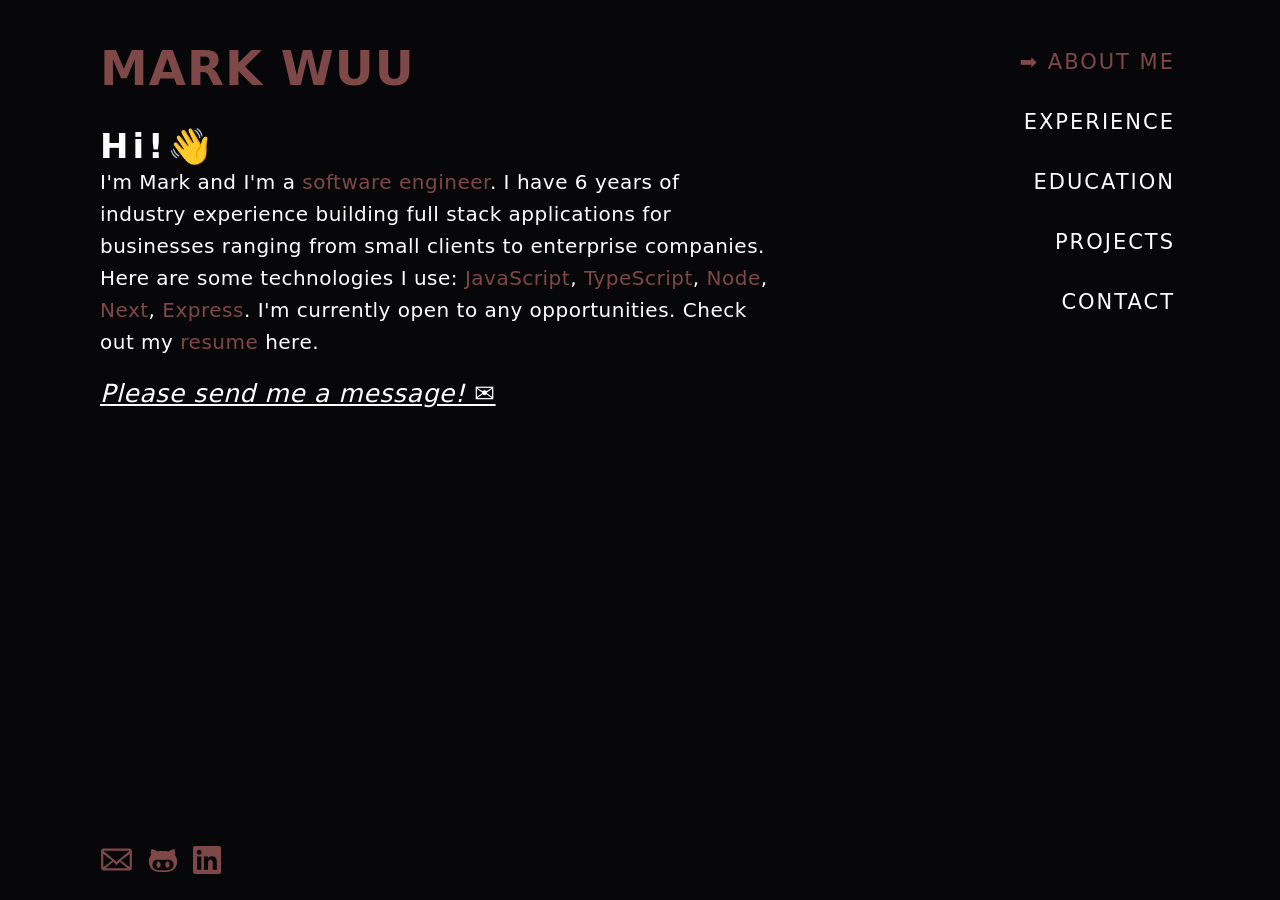
==== index.html @ 0ff92490 "updated mobile styles" ====
<!DOCTYPE html>
<html lang="en">

<head>
  <meta charset="UTF-8" />
  <meta http-equiv="X-UA-Compatible" content="IE=edge" />
  <meta name="viewport" content="width=device-width, initial-scale=1.0" />
  <meta name="description" content="Mark Wuu Software Engineer" />
  <title>Mark Wuu - Software Engineer</title>
  <link rel="stylesheet" href="styles.css" />
</head>

<body>
  <div class="container">
    <div class="left-container">
      <div id="header">
        <h1><a href="./">Mark Wuu</a></h1>
        <svg id="ham-nav" viewBox="0 0 100 59" width="40" height="40">
          <rect width="90" height="9"></rect>
          <rect y="25" width="90" height="9"></rect>
          <rect y="50" width="90" height="9"></rect>
        </svg>
      </div>
      <div id="about-me" class="sections">
        <span id="hello">Hi!👋</span>
        <p>
          I'm Mark and I'm a
          <span class="highlighted">software engineer</span>. I have 6 years
          of industry experience building full stack applications for
          businesses ranging from small clients to enterprise companies. Here
          are some technologies I use:
          <span class="highlighted">JavaScript</span>,
          <span class="highlighted">TypeScript</span>,
          <span class="highlighted">Node</span>,
          <span class="highlighted">Next</span>,
          <span class="highlighted">Express</span>. I'm currently open to any
          opportunities. Check out my <span class="highlighted"><a href="./resume.pdf"
              download="Mark Wuu's Resume">resume<a /></span> here.
          <br />
        <div class="click-me"><a target="_blank" href="mailto:markwuu@gmail.com">Please send me a message! <span
              class="emoji">✉️</span></a></div>
        <br />
        </p>
      </div>
      <div id="experience" class="sections">
        <p>
          <span class="title"><a target="_blank" href="https://byte.com/">Byte</a></span><br />Software Engineer
          (2021-2025)
        </p>
        <p>
          <span class="title"><a target="_blank" href="https://sunriseintegration.com/">Sunrise
              Integration</a></span><br />Fullstack Web Developer (2019-2021)
        </p>
      </div>
      <div id="education" class="sections">
        <p>
          <span class="title"><a target="_blank" href="https://devleague.com/">DevLeague</a></span><br />Fullstack JS
          Web Engineer Course
        </p>
        <p>
          <span class="title"><a target="_blank" href="https://www.rutgers.edu/">Rutgers University</a></span><br />B.A.
          Biological Sciences
        </p>
      </div>
      <div id="projects" class="sections">
        <p class="project-title">
          <a target="_blank" href="https://ems-poke-quiz.netlify.app/">Pokemon Quiz App</a>
        </p>
        <div id="gif-container">
          <img class="gif" src="./assets/poke-1.gif" />
          <img id="poke-gif-2" class="gif" src="./assets/poke-2.gif" />
          <img class="gif" src="./assets/poke-3.gif" />
        </div>
        <p id="project-description">
          An application utilizing the Pokemon API to create randomized
          quizzes
        </p>
        <p id="project-description">Technologies: TypeScript, React</p>
      </div>
      <div id="contact" class="sections">
        <p>
          <span class="title"><a target="_blank" href="mailto:markwuu@gmail.com">Email</a></span>
        </p>
        <p>
          <span class="title"><a href="./resume.pdf" download="Mark Wuu's Resume">Resume</a></span>
        </p>
        <p>
          <span class="title"><a target="_blank" href="https://www.linkedin.com/in/markwuu/">LinkedIn</a></span>
        </p>
      </div>
      <div id="footer">
        <ul class="icons">
          <li>
            <a target="_blank" href="mailto:markwuu@gmail.com" aria-label="Send email to Mark Wuu">
              <svg class="svg-icon" width="33" height="33" viewBox="0 0.5 14 15">
                <path fillRule="evenodd"
                  d="M0 4v8c0 .55.45 1 1 1h12c.55 0 1-.45 1-1V4c0-.55-.45-1-1-1H1c-.55 0-1 .45-1 1zm13 0L7 9 1 4h12zM1 5.5l4 3-4 3v-6zM2 12l3.5-3L7 10.5 8.5 9l3.5 3H2zm11-.5l-4-3 4-3v6z" />
              </svg>
            </a>
          </li>

          <li>
            <a target="_blank" href="https://github.com/markwuu" aria-label="Visit Mark's Github">
              <svg class="svg-icon" width="30" height="30" viewBox="0 -0.35 16 17">
                <path fillRule="evenodd"
                  d="M14.7 5.34c.13-.32.55-1.59-.13-3.31 0 0-1.05-.33-3.44 1.3-1-.28-2.07-.32-3.13-.32s-2.13.04-3.13.32c-2.39-1.64-3.44-1.3-3.44-1.3-.68 1.72-.26 2.99-.13 3.31C.49 6.21 0 7.33 0 8.69 0 13.84 3.33 15 7.98 15S16 13.84 16 8.69c0-1.36-.49-2.48-1.3-3.35zM8 14.02c-3.3 0-5.98-.15-5.98-3.35 0-.76.38-1.48 1.02-2.07 1.07-.98 2.9-.46 4.96-.46 2.07 0 3.88-.52 4.96.46.65.59 1.02 1.3 1.02 2.07 0 3.19-2.68 3.35-5.98 3.35zM5.49 9.01c-.66 0-1.2.8-1.2 1.78s.54 1.79 1.2 1.79c.66 0 1.2-.8 1.2-1.79s-.54-1.78-1.2-1.78zm5.02 0c-.66 0-1.2.79-1.2 1.78s.54 1.79 1.2 1.79c.66 0 1.2-.8 1.2-1.79s-.53-1.78-1.2-1.78z" />
              </svg>
            </a>
          </li>
          <li>
            <a target="_blank" href="https://www.linkedin.com/in/markwuu/" aria-label="Visit Mark's LinkedIn">
              <svg class="svg-icon" width="28" height="28" viewBox="0 0 24 24">
                <path
                  d="M20.447 20.452h-3.554v-5.569c0-1.328-.027-3.037-1.852-3.037-1.853 0-2.136 1.445-2.136 2.939v5.667H9.351V9h3.414v1.561h.046c.477-.9 1.637-1.85 3.37-1.85 3.601 0 4.267 2.37 4.267 5.455v6.286zM5.337 7.433c-1.144 0-2.063-.926-2.063-2.065 0-1.138.92-2.063 2.063-2.063 1.14 0 2.064.925 2.064 2.063 0 1.139-.925 2.065-2.064 2.065zm1.782 13.019H3.555V9h3.564v11.452zM22.225 0H1.771C.792 0 0 .774 0 1.729v20.542C0 23.227.792 24 1.771 24h20.451C23.2 24 24 23.227 24 22.271V1.729C24 .774 23.2 0 22.222 0h.003z" />
              </svg>
            </a>
          </li>
        </ul>
      </div>
    </div>
    <div class="right-container">
      <ul>
        <li id="about-button" class="button-selected">
          <span id="about-button-emoji" class="nav-emoji-visible">➡️ </span>About M<span class="last-letter">e</span>
        </li>
        <li id="experience-button">
          <span id="experience-button-emoji" class="nav-emoji-hidden">➡️ </span>Experienc<span
            class="last-letter">e</span>
        </li>
        <li id="education-button">
          <span id="education-button-emoji" class="nav-emoji-hidden">➡️ </span>Educatio<span
            class="last-letter">n</span>
        </li>
        <li id="projects-button">
          <span id="projects-button-emoji" class="nav-emoji-hidden">➡️ </span>Project<span class="last-letter">s</span>
        </li>
        <li id="contact-button">
          <span id="contact-button-emoji" class="nav-emoji-hidden">➡️ </span>Contac<span class="last-letter">t</span>
        </li>
      </ul>
    </div>
  </div>
  <script>
    const aboutMeContainer = document.getElementById("about-me");
    const experienceContainer = document.getElementById("experience");
    const educationContainer = document.getElementById("education");
    const projectsContainer = document.getElementById("projects");
    const contactContainer = document.getElementById("contact");

    const aboutButton = document.getElementById("about-button");
    const aboutButtonEmoji = document.getElementById("about-button-emoji");
    const experienceButton = document.getElementById("experience-button");
    const experienceButtonEmoji = document.getElementById("experience-button-emoji");
    const educationButton = document.getElementById("education-button");
    const educationButtonEmoji = document.getElementById("education-button-emoji");
    const projectsButton = document.getElementById("projects-button");
    const projectsButtonEmoji = document.getElementById("projects-button-emoji");
    const contactButton = document.getElementById("contact-button");
    const contactButtonEmoji = document.getElementById("contact-button-emoji");

    function updateNav(nav) {
      if (nav !== 'about') {
        aboutMeContainer.style.display = "none";
        aboutButton.classList.remove("button-selected");
        aboutButtonEmoji.classList.add("nav-emoji-hidden");
      }

      if (nav !== 'experience') {
        experienceContainer.style.display = "none";
        experienceButton.classList.remove("button-selected");
        experienceButtonEmoji.classList.add("nav-emoji-hidden");
      }

      if (nav !== 'education') {
        educationContainer.style.display = "none";
        educationButton.classList.remove("button-selected");
        educationButtonEmoji.classList.add("nav-emoji-hidden");
      }

      if (nav !== 'projects') {
        projectsContainer.style.display = "none";
        projectsButton.classList.remove("button-selected");
        projectsButtonEmoji.classList.add("nav-emoji-hidden");
      }

      if (nav !== 'contact') {
        contactContainer.style.display = "none";
        contactButton.classList.remove("button-selected");
        contactButtonEmoji.classList.add("nav-emoji-hidden");
      }
    }

    aboutButton.addEventListener("click", function () {
      aboutMeContainer.style.display = "flex";
      aboutButton.className = "button-selected";
      aboutButtonEmoji.className = "nav-emoji-visible"
      updateNav('about')
    });

    experienceButton.addEventListener("click", function () {
      experienceContainer.style.display = "flex";
      experienceButton.className = "button-selected";
      experienceButtonEmoji.className = "nav-emoji-visible"
      updateNav('experience')

    });

    educationButton.addEventListener("click", function () {
      educationContainer.style.display = "flex";
      educationButton.className = "button-selected";
      educationButtonEmoji.className = "nav-emoji-visible"
      updateNav('education')

    });

    projectsButton.addEventListener("click", function () {
      projectsContainer.style.display = "flex";
      projectsButton.className = "button-selected";
      projectsButtonEmoji.className = "nav-emoji-visible"
      updateNav('projects')

    });

    contactButton.addEventListener("click", function () {
      contactContainer.style.display = "flex";
      contactButton.className = "button-selected";
      contactButtonEmoji.className = "nav-emoji-visible"
      updateNav('contact')
    });
  </script>
</body>

</html>
---- styles.css ----
html {
  height: 100%;
  width: 100%;
}

body {
  margin: 40px 40px 0 40px;
  font-family:
    ui-sans-serif,
    system-ui,
    sans-serif,
    Apple Color Emoji,
    Segoe UI Emoji,
    Segoe UI Symbol,
    Noto Color Emoji;
  background: #070709;
  color: white;
  display: flex;
  justify-content: center;
}

h1,
h2 {
  padding: 0;
  margin: 0;
}

a {
  text-decoration: none;
  color: inherit;
}

.container {
  display: flex;
  width: 100%;
  max-width: 1080px;
}

.left-container {
  flex: 2;
  display: flex;
  flex-direction: column;
  width: 50%;
}

.left-container > div > h1 {
  color: #7e4848;
  font-size: 48px;
  letter-spacing: 1px;
  text-transform: uppercase;
  font-weight: 700;
}

.highlighted {
  color: #7e4848;
}

.click-me {
  font-size: 25px;
  letter-spacing: 0.6px;
  line-height: 32px;
  text-decoration: underline;
  font-style: italic;
}

.emoji {
  font-style: normal;
}

.sections {
  min-height: 215px;
  display: flex;
  flex-direction: column;
  padding-top: 30px;
  max-width: 700px;
}

.sections > p {
  padding-top: 0px;
  margin-top: 0px;
}

#about-me > p {
  font-size: 20px;
  letter-spacing: 0.5px;
  line-height: 32px;
  padding-right: 30px;
}

#hello {
  padding: 0;
  margin: 0;
  font-size: 34px;
  letter-spacing: 4px;
  font-weight: 700;
}

#experience {
  display: none;
}

#education {
  display: none;
}

#projects {
  display: none;
}

#contact {
  display: none;
}

#gif-container {
  height: 300px;
  display: flex;
  gap: 20px;
}

.gif {
  height: inherit;
  width: auto;
}

.title {
  font-size: 22px;
  letter-spacing: 2px;
  text-transform: uppercase;
}

.project-title {
  font-size: 22px;
  letter-spacing: 5px;
  text-transform: uppercase;
  margin: 0;
  padding: 0 0 10px 0;
}

#project-description {
  line-height: 23px;
  padding: 20px 0 0 0;
  margin-bottom: 0px;
}

.icons {
  list-style-type: none;
  display: flex;
  flex-direction: row;
  padding: 0;
  margin: 0;
  align-items: center;
}

.icons > li {
  padding-right: 15px;
}

.svg-icon path {
  fill: #7e4848;
  width: 100px;
  height: 100px;
}

.right-container {
  flex: 1;
  display: flex;
  justify-content: end;
  padding-top: 3px;
}

.right-container > ul {
  list-style-type: none;
  margin: 0;
  padding: 0;
  text-align: right;
  letter-spacing: 2px;
  display: flex;
  flex-direction: column;
  align-items: end;
}

.right-container > ul > li {
  margin-bottom: 22px;
  font-size: 21px;
  cursor: pointer;
  text-transform: uppercase;
  border: 1.5px solid #070709;
  padding: 6px;
  border-radius: 5px;
  text-align: center;
}

.nav-emoji-visible {
  visibility: visible;
}

.nav-emoji-hidden {
  visibility: hidden;
}

.button-selected {
  border: 1.5px solid white;
  padding: 6px;
  border-radius: 5px;
  color: #7e4848;
}

.last-letter {
  letter-spacing: 0px;
}

#contact-button {
  margin-bottom: 10px;
}

#footer {
  position: absolute;
  bottom: 0;
  padding: 0 0 20px 0;
  max-width: 1080px;
}

#ham-nav {
  display: none;
}

@media screen and (max-width: 590px) {
  #header {
    display: flex;
    justify-content: space-between;
    align-items: center;
    /* border: 1px solid white; */
  }

  #hello {
    padding-bottom: 5px;
    font-size: 32px;
  }

  #ham-nav {
    display: block;
    fill: white;
  }

  body {
    margin: 35px 35px 0 35px;
  }

  .left-container > div > h1 {
    font-size: 35px;
  }

  .click-me {
    font-size: 22px;
  }

  #about-me > p {
    padding: 0;
    letter-spacing: 0.4px;
    line-height: 29px;
  }

  .sections {
    padding-top: 50px;
  }

  #gif-container {
    justify-content: space-between;
  }

  #poke-gif-2 {
    display: none;
  }

  #contact {
    padding-top: 60px;
  }

  .sections > p {
    padding-bottom: 30px;
  }

  .right-container {
    position: absolute;
    display: none;
  }

  #footer {
    bottom: 0;
    left: 0;
    width: 100%;
    display: flex;
    justify-content: center;
  }

  .icons > li {
    padding: 0 11px;
  }
}
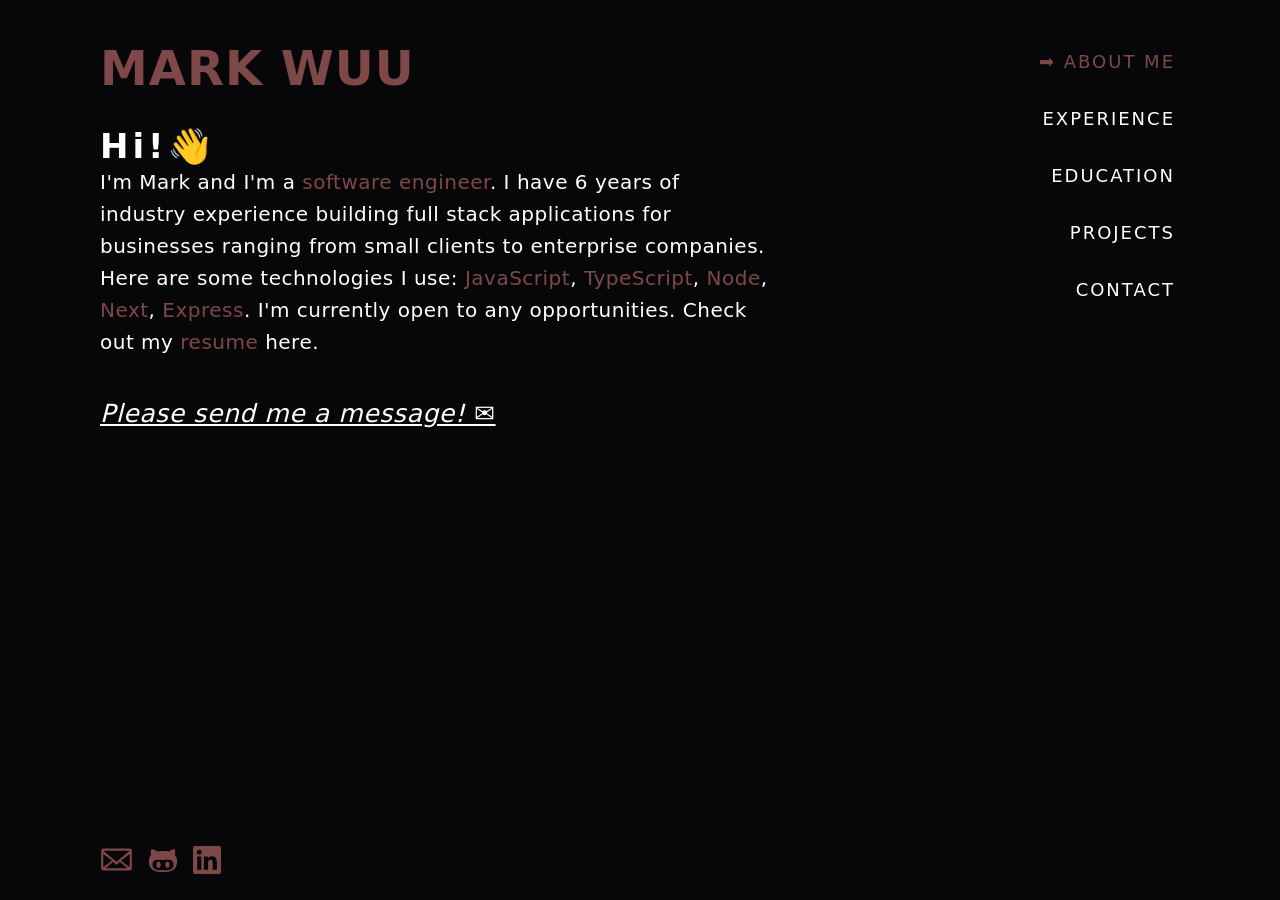
==== commit f522fba9: "fixed mobile nav functionality" ====
--- a/index.html
+++ b/index.html
@@ -12,7 +12,7 @@
 
 <body>
   <div class="container">
-    <div class="left-container">
+    <div id="content-container">
       <div id="header">
         <h1><a href="./">Mark Wuu</a></h1>
         <svg id="ham-nav" viewBox="0 0 100 59" width="40" height="40">
@@ -63,7 +63,7 @@
         </p>
       </div>
       <div id="projects" class="sections">
-        <p class="project-title">
+        <p id="project-title">
           <a target="_blank" href="https://ems-poke-quiz.netlify.app/">Pokemon Quiz App</a>
         </p>
         <div id="gif-container">
@@ -73,9 +73,11 @@
         </div>
         <p id="project-description">
           An application utilizing the Pokemon API to create randomized
-          quizzes
-        </p>
-        <p id="project-description">Technologies: TypeScript, React</p>
+          quizzes. Built with React and TypeScript.
+        </p>
+        <p id="try-app-description"><a target="_blank" href="https://ems-poke-quiz.netlify.app/">Try the App</a></p>
+        <p id="view-code-description"><a target="_blank" href="https://github.com/markwuu/pokemon-quiz-app">View the
+            code</a></p>
       </div>
       <div id="contact" class="sections">
         <p>
@@ -118,7 +120,14 @@
         </ul>
       </div>
     </div>
-    <div class="right-container">
+    <svg id="close-nav" width="40" height="40" viewBox="-5 0 55 37">
+      <g class="close-button">
+        <rect x="0" y="0" width="40" height="40" rx="5" ry="5" fill="#ffffff" />
+        <line x1="12" y1="12" x2="28" y2="28" stroke="#7e4848" stroke-width="3" stroke-linecap="round" />
+        <line x1="28" y1="12" x2="12" y2="28" stroke="#7e4848" stroke-width="3" stroke-linecap="round" />
+      </g>
+    </svg>
+    <div id="nav-container">
       <ul>
         <li id="about-button" class="button-selected">
           <span id="about-button-emoji" class="nav-emoji-visible">➡️ </span>About M<span class="last-letter">e</span>
@@ -141,6 +150,22 @@
     </div>
   </div>
   <script>
+    //mobile nav logic
+    const hamNavButton = document.getElementById("ham-nav");
+    const navContainer = document.getElementById("nav-container")
+    const closeNavButton = document.getElementById("close-nav");
+    hamNavButton.addEventListener("click", function () {
+      navContainer.style.display = "flex"
+      closeNavButton.style.display = "block"
+    });
+
+    closeNavButton.addEventListener("click", function () {
+      navContainer.style.display = "none"
+      closeNavButton.style.display = "none"
+      console.log('test')
+    });
+
+    //desktop nav logic
     const aboutMeContainer = document.getElementById("about-me");
     const experienceContainer = document.getElementById("experience");
     const educationContainer = document.getElementById("education");
@@ -158,6 +183,11 @@
     const contactButton = document.getElementById("contact-button");
     const contactButtonEmoji = document.getElementById("contact-button-emoji");
 
+    function hideNavContainer() {
+      navContainer.style.display = "none" //needed for mobile but not desktop
+      closeNavButton.style.display = "none"
+    }
+
     function updateNav(nav) {
       if (nav !== 'about') {
         aboutMeContainer.style.display = "none";
@@ -202,7 +232,6 @@
       experienceButton.className = "button-selected";
       experienceButtonEmoji.className = "nav-emoji-visible"
       updateNav('experience')
-
     });
 
     educationButton.addEventListener("click", function () {
@@ -210,7 +239,6 @@
       educationButton.className = "button-selected";
       educationButtonEmoji.className = "nav-emoji-visible"
       updateNav('education')
-
     });
 
     projectsButton.addEventListener("click", function () {
@@ -218,7 +246,6 @@
       projectsButton.className = "button-selected";
       projectsButtonEmoji.className = "nav-emoji-visible"
       updateNav('projects')
-
     });
 
     contactButton.addEventListener("click", function () {
@@ -227,6 +254,26 @@
       contactButtonEmoji.className = "nav-emoji-visible"
       updateNav('contact')
     });
+
+    aboutButton.addEventListener("touchstart", function () {
+      hideNavContainer();
+    });
+
+    experienceButton.addEventListener("touchstart", function () {
+      hideNavContainer();
+    });
+
+    educationButton.addEventListener("touchstart", function () {
+      hideNavContainer();
+    });
+
+    projectsButton.addEventListener("touchstart", function () {
+      hideNavContainer();
+    });
+
+    contactButton.addEventListener("touchstart", function () {
+      hideNavContainer();
+    });
   </script>
 </body>
 
--- a/styles.css
+++ b/styles.css
@@ -36,14 +36,14 @@
   max-width: 1080px;
 }
 
-.left-container {
+#content-container {
   flex: 2;
   display: flex;
   flex-direction: column;
   width: 50%;
 }
 
-.left-container > div > h1 {
+#content-container > div > h1 {
   color: #7e4848;
   font-size: 48px;
   letter-spacing: 1px;
@@ -76,7 +76,7 @@
 }
 
 .sections > p {
-  padding-top: 0px;
+  padding: 0 0 20px 0;
   margin-top: 0px;
 }
 
@@ -112,7 +112,7 @@
 }
 
 #gif-container {
-  height: 300px;
+  height: 325px;
   display: flex;
   gap: 20px;
 }
@@ -128,18 +128,26 @@
   text-transform: uppercase;
 }
 
-.project-title {
+#project-title {
   font-size: 22px;
   letter-spacing: 5px;
   text-transform: uppercase;
   margin: 0;
-  padding: 0 0 10px 0;
+  padding: 0 0 8px 0;
 }
 
 #project-description {
   line-height: 23px;
-  padding: 20px 0 0 0;
+  padding: 20px 94px 0 0;
   margin-bottom: 0px;
+}
+
+#try-app-description {
+  display: none;
+}
+
+#view-code-description {
+  display: none;
 }
 
 .icons {
@@ -161,14 +169,14 @@
   height: 100px;
 }
 
-.right-container {
+#nav-container {
   flex: 1;
   display: flex;
   justify-content: end;
-  padding-top: 3px;
-}
-
-.right-container > ul {
+  padding-top: 4px;
+}
+
+#nav-container > ul {
   list-style-type: none;
   margin: 0;
   padding: 0;
@@ -179,9 +187,9 @@
   align-items: end;
 }
 
-.right-container > ul > li {
+#nav-container > ul > li {
   margin-bottom: 22px;
-  font-size: 21px;
+  font-size: 18px;
   cursor: pointer;
   text-transform: uppercase;
   border: 1.5px solid #070709;
@@ -224,6 +232,11 @@
   display: none;
 }
 
+#close-nav {
+  display: none;
+  z-index: 1;
+}
+
 @media screen and (max-width: 590px) {
   #header {
     display: flex;
@@ -246,7 +259,7 @@
     margin: 35px 35px 0 35px;
   }
 
-  .left-container > div > h1 {
+  #content-container > div > h1 {
     font-size: 35px;
   }
 
@@ -276,12 +289,52 @@
     padding-top: 60px;
   }
 
+  #project-description {
+    padding: 30px 0 0 0;
+  }
+
+  #try-app-description {
+    text-align: center;
+    padding: 30px 0 0 0;
+  }
+
+  #view-code-description {
+    text-align: center;
+    padding: 30px 0 0 0;
+  }
+
   .sections > p {
-    padding-bottom: 30px;
-  }
-
-  .right-container {
+    padding-bottom: 20px;
+  }
+
+  #project-title {
+    text-align: center;
+  }
+
+  #nav-container {
+    display: none;
     position: absolute;
+    background: black;
+    height: 100%;
+    width: 100%;
+    top: 0;
+    right: 0;
+    padding: 0;
+    margin: 0;
+    justify-content: center;
+    align-items: center;
+  }
+
+  #nav-container > ul {
+    text-align: center;
+    align-items: center;
+  }
+
+  .nav-emoji-visible {
+    display: none;
+  }
+
+  .nav-emoji-hidden {
     display: none;
   }
 
@@ -297,3 +350,11 @@
     padding: 0 11px;
   }
 }
+
+@media screen and (max-width: 390px) {
+  #gif-container {
+    height: 280px;
+    display: flex;
+    gap: 20px;
+  }
+}
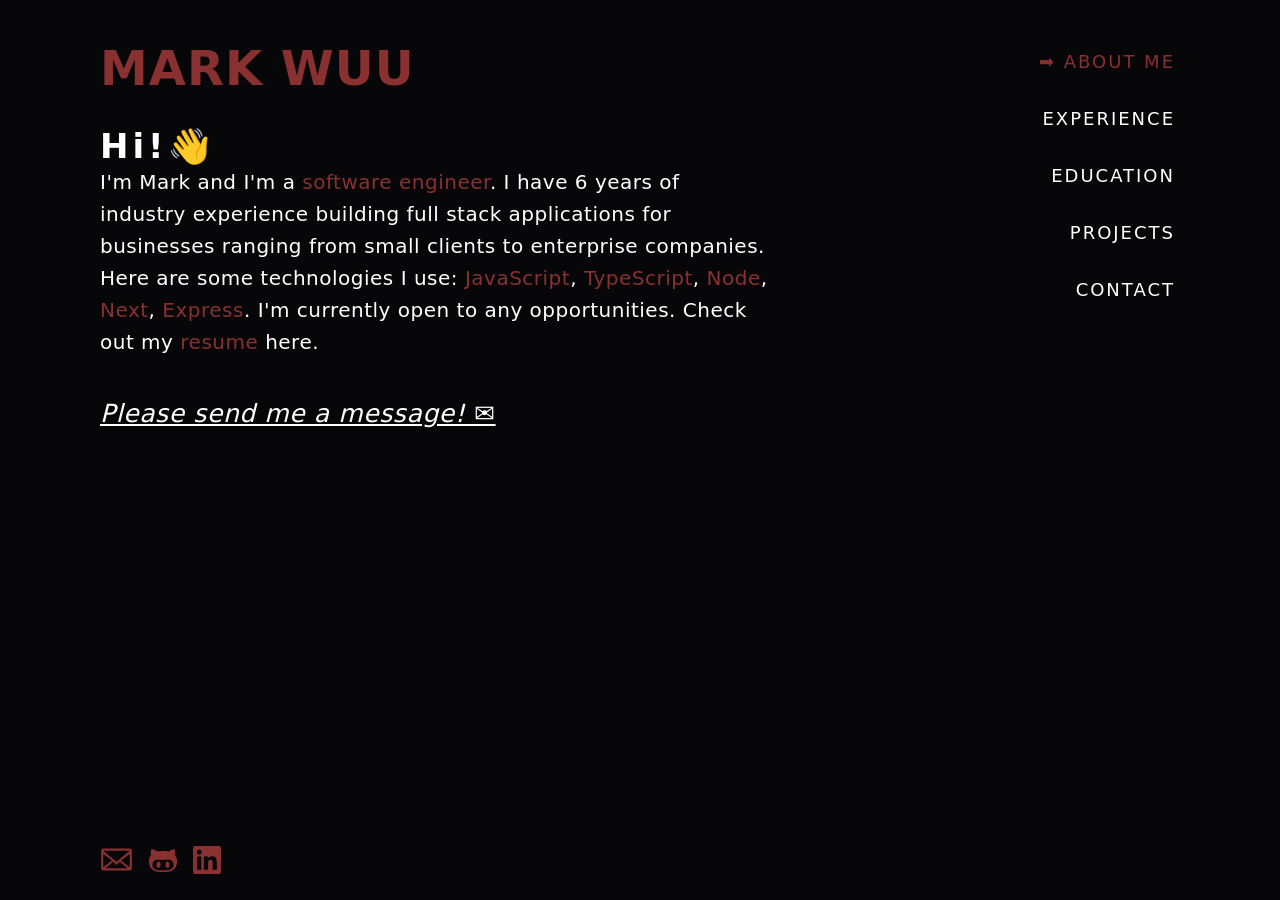
==== commit 956f180a: "updated color" ====
--- a/index.html
+++ b/index.html
@@ -123,8 +123,8 @@
     <svg id="close-nav" width="40" height="40" viewBox="-5 0 55 37">
       <g class="close-button">
         <rect x="0" y="0" width="40" height="40" rx="5" ry="5" fill="#ffffff" />
-        <line x1="12" y1="12" x2="28" y2="28" stroke="#7e4848" stroke-width="3" stroke-linecap="round" />
-        <line x1="28" y1="12" x2="12" y2="28" stroke="#7e4848" stroke-width="3" stroke-linecap="round" />
+        <line x1="12" y1="12" x2="28" y2="28" stroke="#893030" stroke-width="3" stroke-linecap="round" />
+        <line x1="28" y1="12" x2="12" y2="28" stroke="#893030" stroke-width="3" stroke-linecap="round" />
       </g>
     </svg>
     <div id="nav-container">
@@ -150,22 +150,6 @@
     </div>
   </div>
   <script>
-    //mobile nav logic
-    const hamNavButton = document.getElementById("ham-nav");
-    const navContainer = document.getElementById("nav-container")
-    const closeNavButton = document.getElementById("close-nav");
-    hamNavButton.addEventListener("click", function () {
-      navContainer.style.display = "flex"
-      closeNavButton.style.display = "block"
-    });
-
-    closeNavButton.addEventListener("click", function () {
-      navContainer.style.display = "none"
-      closeNavButton.style.display = "none"
-      console.log('test')
-    });
-
-    //desktop nav logic
     const aboutMeContainer = document.getElementById("about-me");
     const experienceContainer = document.getElementById("experience");
     const educationContainer = document.getElementById("education");
@@ -183,9 +167,24 @@
     const contactButton = document.getElementById("contact-button");
     const contactButtonEmoji = document.getElementById("contact-button-emoji");
 
-    function hideNavContainer() {
+    //mobile nav logic
+    const hamNavButton = document.getElementById("ham-nav");
+    const navContainer = document.getElementById("nav-container")
+    const closeNavButton = document.getElementById("close-nav");
+    hamNavButton.addEventListener("click", function () {
+      navContainer.style.display = "flex"
+      closeNavButton.style.display = "block"
+    });
+
+    closeNavButton.addEventListener("click", function () {
+      navContainer.style.display = "none"
+      closeNavButton.style.display = "none"
+      console.log('test')
+    });
+
+    function updateMobileNav() {
+      closeNavButton.style.display = "none" //needed for mobile but not desktop
       navContainer.style.display = "none" //needed for mobile but not desktop
-      closeNavButton.style.display = "none"
     }
 
     function updateNav(nav) {
@@ -220,6 +219,46 @@
       }
     }
 
+    aboutButton.addEventListener("touchstart", function () {
+      aboutMeContainer.style.display = "flex";
+      aboutButton.className = "button-selected";
+      aboutButtonEmoji.className = "nav-emoji-visible"
+      updateNav('about');
+      updateMobileNav();
+    });
+
+    experienceButton.addEventListener("touchstart", function () {
+      experienceContainer.style.display = "flex";
+      experienceButton.className = "button-selected";
+      experienceButtonEmoji.className = "nav-emoji-visible"
+      updateNav('experience');
+      updateMobileNav();
+    });
+
+    educationButton.addEventListener("touchstart", function () {
+      educationContainer.style.display = "flex";
+      educationButton.className = "button-selected";
+      educationButtonEmoji.className = "nav-emoji-visible"
+      updateNav('education');
+      updateMobileNav();
+    });
+
+    projectsButton.addEventListener("touchstart", function () {
+      projectsContainer.style.display = "flex";
+      projectsButton.className = "button-selected";
+      projectsButtonEmoji.className = "nav-emoji-visible"
+      updateNav('projects');
+      updateMobileNav();
+    });
+
+    contactButton.addEventListener("touchstart", function () {
+      contactContainer.style.display = "flex";
+      contactButton.className = "button-selected";
+      contactButtonEmoji.className = "nav-emoji-visible"
+      updateNav('contact');
+      updateMobileNav();
+    });
+
     aboutButton.addEventListener("click", function () {
       aboutMeContainer.style.display = "flex";
       aboutButton.className = "button-selected";
@@ -255,25 +294,7 @@
       updateNav('contact')
     });
 
-    aboutButton.addEventListener("touchstart", function () {
-      hideNavContainer();
-    });
-
-    experienceButton.addEventListener("touchstart", function () {
-      hideNavContainer();
-    });
-
-    educationButton.addEventListener("touchstart", function () {
-      hideNavContainer();
-    });
-
-    projectsButton.addEventListener("touchstart", function () {
-      hideNavContainer();
-    });
-
-    contactButton.addEventListener("touchstart", function () {
-      hideNavContainer();
-    });
+
   </script>
 </body>
 
--- a/styles.css
+++ b/styles.css
@@ -44,7 +44,7 @@
 }
 
 #content-container > div > h1 {
-  color: #7e4848;
+  color: #893030;
   font-size: 48px;
   letter-spacing: 1px;
   text-transform: uppercase;
@@ -52,7 +52,7 @@
 }
 
 .highlighted {
-  color: #7e4848;
+  color: #893030;
 }
 
 .click-me {
@@ -164,7 +164,7 @@
 }
 
 .svg-icon path {
-  fill: #7e4848;
+  fill: #893030;
   width: 100px;
   height: 100px;
 }
@@ -210,7 +210,7 @@
   border: 1.5px solid white;
   padding: 6px;
   border-radius: 5px;
-  color: #7e4848;
+  color: #893030;
 }
 
 .last-letter {
@@ -294,13 +294,17 @@
   }
 
   #try-app-description {
+    display: block;
     text-align: center;
     padding: 30px 0 0 0;
+    text-transform: uppercase;
   }
 
   #view-code-description {
+    display: block;
     text-align: center;
-    padding: 30px 0 0 0;
+    padding: 10px 0 0 0;
+    text-transform: uppercase;
   }
 
   .sections > p {
@@ -351,10 +355,18 @@
   }
 }
 
-@media screen and (max-width: 390px) {
+@media screen and (max-width: 375px) {
   #gif-container {
     height: 280px;
     display: flex;
     gap: 20px;
   }
-}
+
+  #try-app-description {
+    display: none;
+  }
+
+  #view-code-description {
+    display: none;
+  }
+}
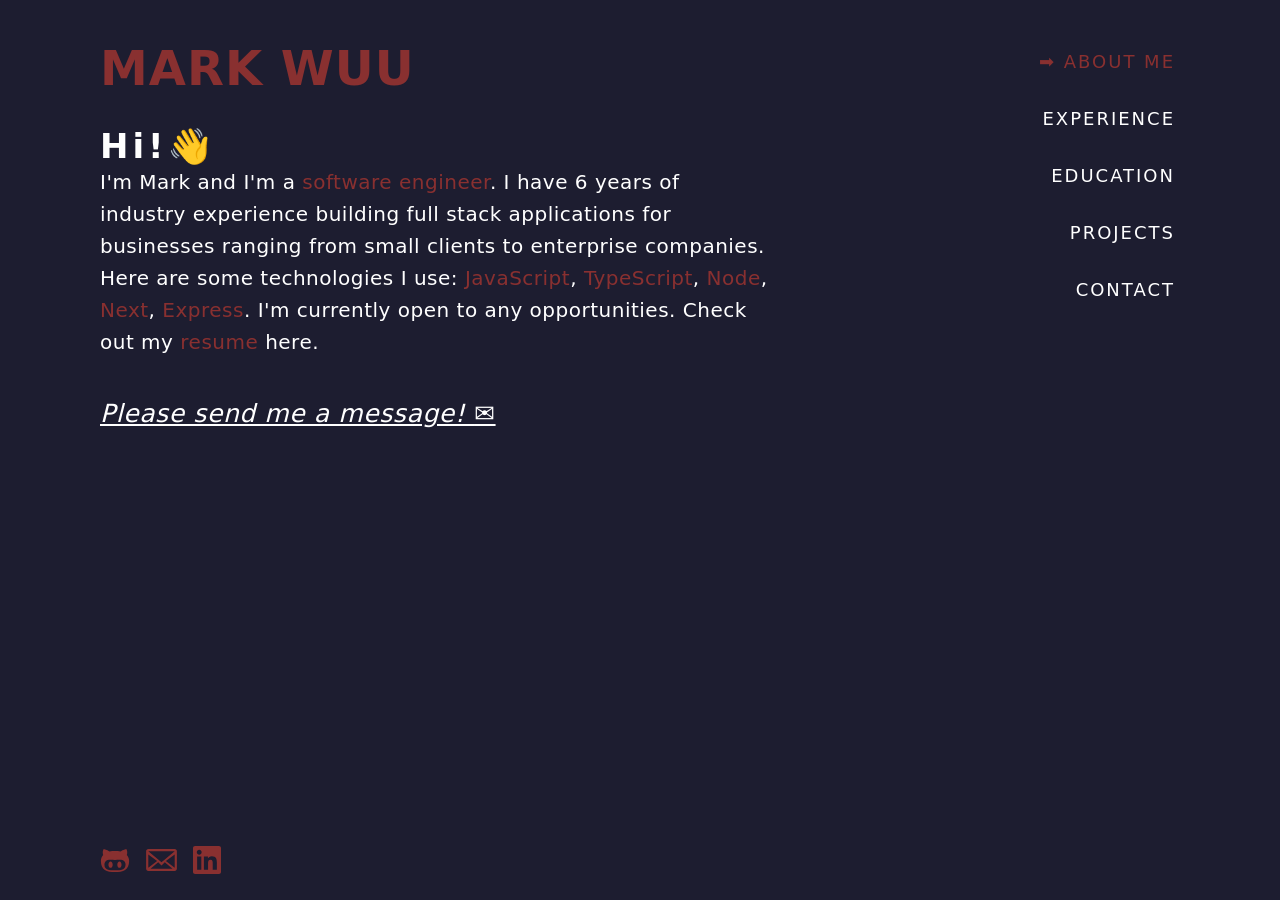
==== commit 4160ebd1: "updated body color" ====
--- a/index.html
+++ b/index.html
@@ -93,19 +93,18 @@
       <div id="footer">
         <ul class="icons">
           <li>
-            <a target="_blank" href="mailto:markwuu@gmail.com" aria-label="Send email to Mark Wuu">
-              <svg class="svg-icon" width="33" height="33" viewBox="0 0.5 14 15">
-                <path fillRule="evenodd"
-                  d="M0 4v8c0 .55.45 1 1 1h12c.55 0 1-.45 1-1V4c0-.55-.45-1-1-1H1c-.55 0-1 .45-1 1zm13 0L7 9 1 4h12zM1 5.5l4 3-4 3v-6zM2 12l3.5-3L7 10.5 8.5 9l3.5 3H2zm11-.5l-4-3 4-3v6z" />
-              </svg>
-            </a>
-          </li>
-
-          <li>
             <a target="_blank" href="https://github.com/markwuu" aria-label="Visit Mark's Github">
               <svg class="svg-icon" width="30" height="30" viewBox="0 -0.35 16 17">
                 <path fillRule="evenodd"
                   d="M14.7 5.34c.13-.32.55-1.59-.13-3.31 0 0-1.05-.33-3.44 1.3-1-.28-2.07-.32-3.13-.32s-2.13.04-3.13.32c-2.39-1.64-3.44-1.3-3.44-1.3-.68 1.72-.26 2.99-.13 3.31C.49 6.21 0 7.33 0 8.69 0 13.84 3.33 15 7.98 15S16 13.84 16 8.69c0-1.36-.49-2.48-1.3-3.35zM8 14.02c-3.3 0-5.98-.15-5.98-3.35 0-.76.38-1.48 1.02-2.07 1.07-.98 2.9-.46 4.96-.46 2.07 0 3.88-.52 4.96.46.65.59 1.02 1.3 1.02 2.07 0 3.19-2.68 3.35-5.98 3.35zM5.49 9.01c-.66 0-1.2.8-1.2 1.78s.54 1.79 1.2 1.79c.66 0 1.2-.8 1.2-1.79s-.54-1.78-1.2-1.78zm5.02 0c-.66 0-1.2.79-1.2 1.78s.54 1.79 1.2 1.79c.66 0 1.2-.8 1.2-1.79s-.53-1.78-1.2-1.78z" />
+              </svg>
+            </a>
+          </li>
+          <li>
+            <a target="_blank" href="mailto:markwuu@gmail.com" aria-label="Send email to Mark Wuu">
+              <svg class="svg-icon" width="33" height="33" viewBox="0 0.3 14 15">
+                <path fillRule="evenodd"
+                  d="M0 4v8c0 .55.45 1 1 1h12c.55 0 1-.45 1-1V4c0-.55-.45-1-1-1H1c-.55 0-1 .45-1 1zm13 0L7 9 1 4h12zM1 5.5l4 3-4 3v-6zM2 12l3.5-3L7 10.5 8.5 9l3.5 3H2zm11-.5l-4-3 4-3v6z" />
               </svg>
             </a>
           </li>
--- a/styles.css
+++ b/styles.css
@@ -13,7 +13,7 @@
     Segoe UI Emoji,
     Segoe UI Symbol,
     Noto Color Emoji;
-  background: #070709;
+  background: #1d1d30;
   color: white;
   display: flex;
   justify-content: center;
@@ -192,7 +192,7 @@
   font-size: 18px;
   cursor: pointer;
   text-transform: uppercase;
-  border: 1.5px solid #070709;
+  border: 1.5px solid #1d1d30;
   padding: 6px;
   border-radius: 5px;
   text-align: center;
@@ -318,7 +318,7 @@
   #nav-container {
     display: none;
     position: absolute;
-    background: black;
+    background: #070709;
     height: 100%;
     width: 100%;
     top: 0;
